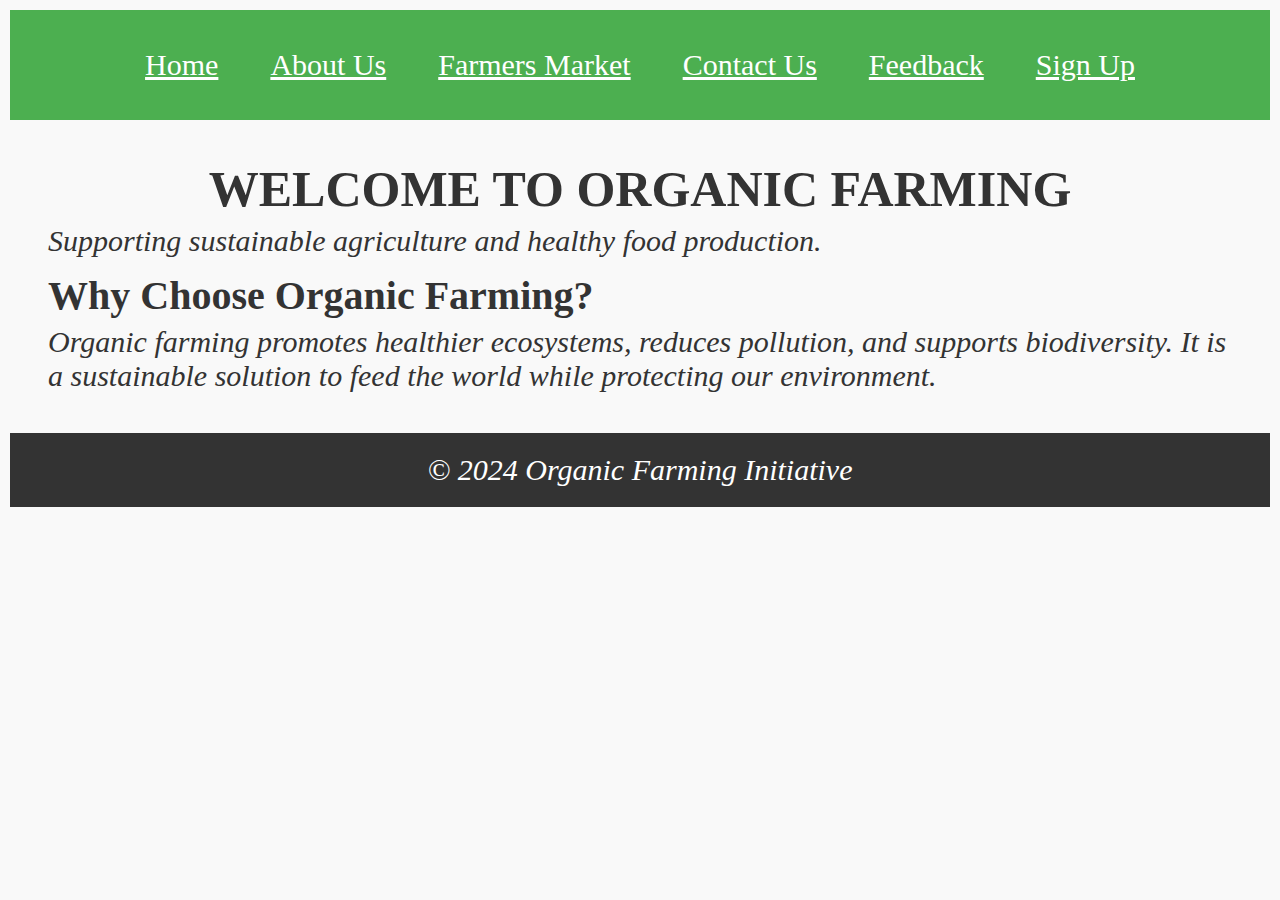
==== organic farming/index.html @ aabbf3b8 "Add files via upload" ====
<!DOCTYPE html>
<html lang="en">
<head>
    <meta charset="UTF-8">
    <meta name="viewport" content="width=device-width, initial-scale=1.0">
    <title>Organic Farming</title>
    <link rel="stylesheet" href="styles.css">
</head>
<body>
    <header>
        <nav>
            <ul>
                <li><a href="index.html">Home</a></li>
                <li><a href="about.html">About Us</a></li>
                <li><a href="shopping.html">Farmers Market</a></li>
                <li><a href="contact.html">Contact Us</a></li>
                <li><a href="feedback.html">Feedback</a></li>
                <li><a href="signup.html">Sign Up</a></li>
            </ul>
        </nav>
    </header>
    <main>
        <section class="hero">
            <h1>Welcome to Organic Farming</h1>
            <p>Supporting sustainable agriculture and healthy food production.</p>
        </section>
        <section>
            <h2>Why Choose Organic Farming?</h2>
            <p>Organic farming promotes healthier ecosystems, reduces pollution, and supports biodiversity. It is a sustainable solution to feed the world while protecting our environment.</p>
        </section>
    </main>
    <footer>
        <p>&copy; 2024 Organic Farming Initiative</p>
    </footer>
</body>
</html>
---- organic farming/styles.css ----
/* Basic Reset */
* {
    margin: 2px;
    padding: 2px;
    box-sizing: border-box;
}

body { 
    font-family: Playfair Display, serif;
    background-color: #f9f9f9;
    color: #333;
font-size: 30px;
}

header {
    background-color: #4CAF50;
    padding: 1rem;
    font-size: 30px;
    background-image: url('header-C:\Users\koush\Documents\farming\image.jpeg'); 
    background-size: cover;
    background-position: center;
    color: white;
    padding: 20px;
    text-align: right;   
}
nav ul {
    list-style-type: none;
    display: flex;
    justify-content: center;
    font-size: 30px;
    background-image: url('C:\Users\koush\Documents\farming\image.jpeg'); 
    background-size: cover;
    background-position: left;
    color: white;
    padding: 8px;
    text-align: center;
}

nav a {
    color: white;
    text-decoration: bold;
    padding: 10px 20px;
}
nav a:hover {
    background-color: #45a049;
}

main {
    margin: 30px;

}

footer {
    text-align: center;
    padding: 1rem;
    background-color: #333;
    color: white;
}

form {
    max-width: 600px;
    margin: 0 auto;
    padding: 20px;
    background-color: #fff;
    border-radius: 8px;
    box-shadow: 0 2px 5px rgba(0, 0, 0, 0.1);
}

form input, form textarea {
    width: 100%;
    padding: 10px;
    margin: 10px 0;
    border: 1px solid #ddd;
    border-radius: 5px;
}

form button {
    background-color: #4CAF50;
    color: white;
    padding: 10px 20px;
    border: none;
    border-radius: 5px;
    cursor: pointer;
}

form button:hover {
    background-color: #45a049;
}

h1 {
font-weight: bold;
font-size: 50px;
text-align:center;
text-transform: uppercase;
}

p {
font-style: italic;
}


h2 {
font-size: 40px;
}

h3 {
font-size: 40px;
}
.imgMain {
display:block;
margin-left:auto;
marfin-right:auto;
}
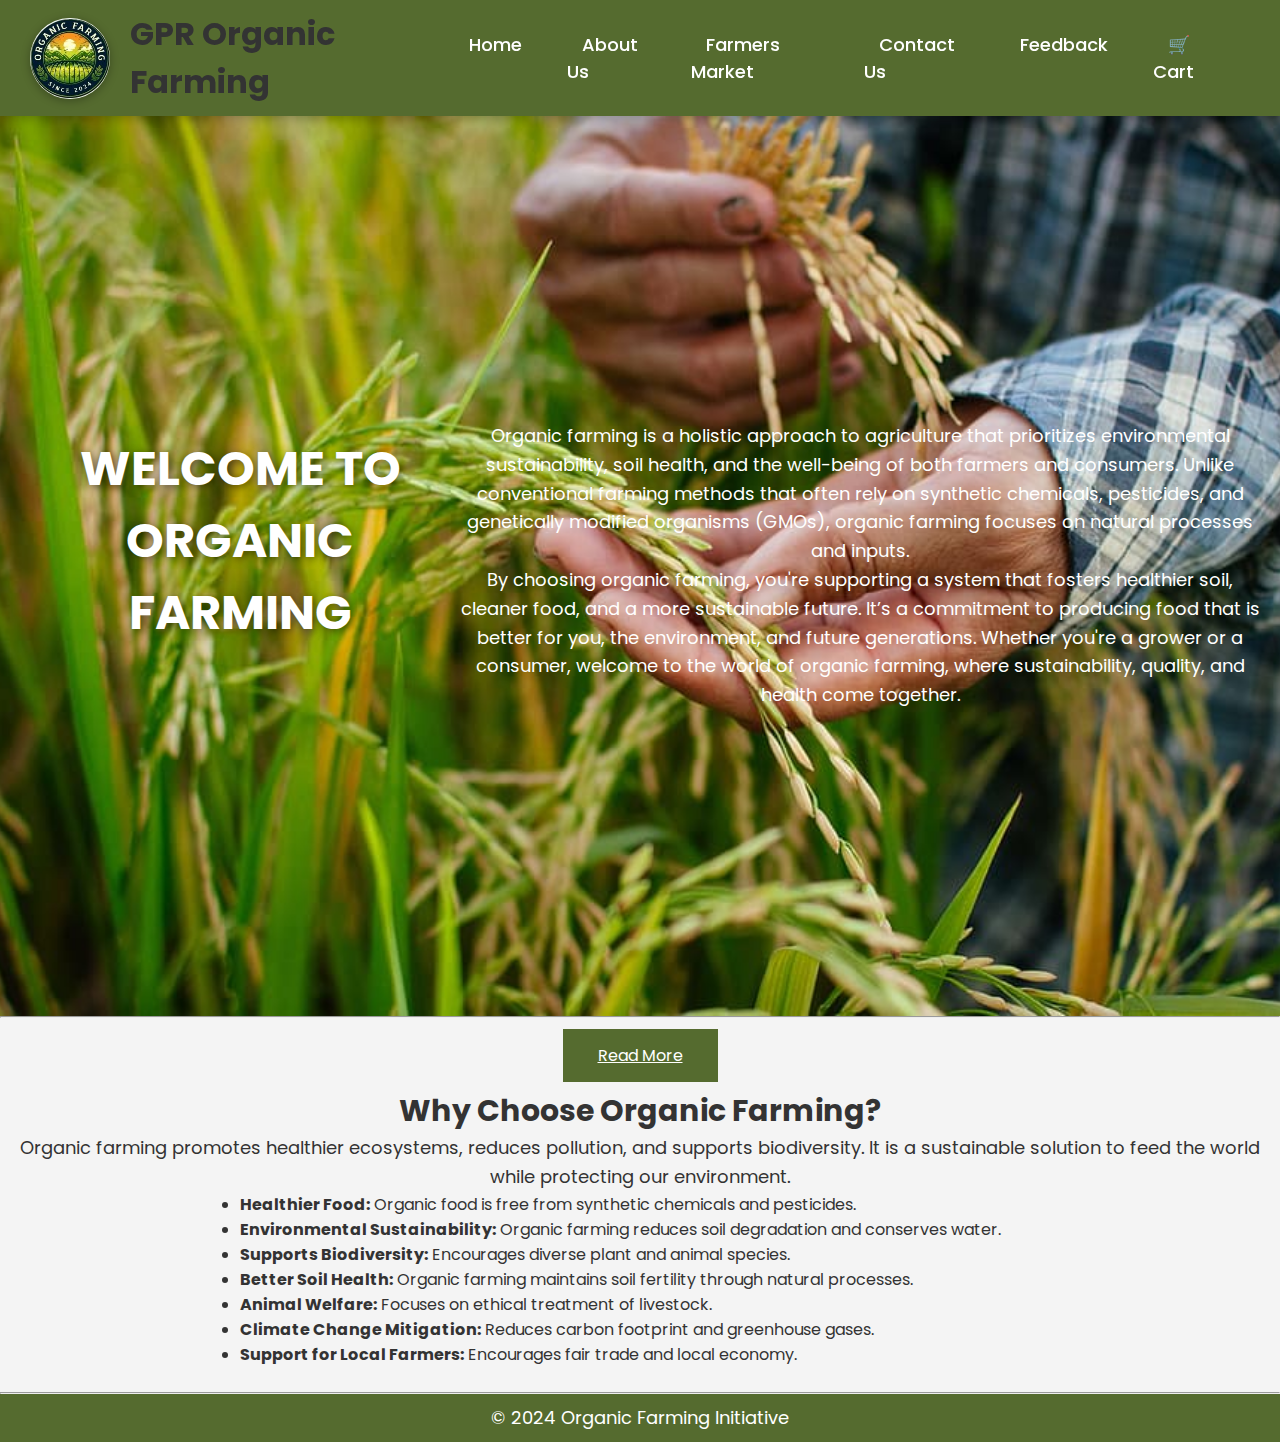
==== commit 6a65e2ed: "Add files via upload" ====
--- a/organic farming/index.html
+++ b/organic farming/index.html
@@ -3,34 +3,60 @@
 <head>
     <meta charset="UTF-8">
     <meta name="viewport" content="width=device-width, initial-scale=1.0">
-    <title>Organic Farming</title>
+    <meta name="description" content="Explore organic farming and its benefits for health and the environment. Learn how organic agriculture promotes sustainability and biodiversity.">
+    <title>Home | Organic Farming</title>
     <link rel="stylesheet" href="styles.css">
 </head>
 <body>
-    <header>
-        <nav>
-            <ul>
-                <li><a href="index.html">Home</a></li>
-                <li><a href="about.html">About Us</a></li>
-                <li><a href="shopping.html">Farmers Market</a></li>
-                <li><a href="contact.html">Contact Us</a></li>
-                <li><a href="feedback.html">Feedback</a></li>
-                <li><a href="signup.html">Sign Up</a></li>
-            </ul>
-        </nav>
-    </header>
-    <main>
-        <section class="hero">
-            <h1>Welcome to Organic Farming</h1>
-            <p>Supporting sustainable agriculture and healthy food production.</p>
-        </section>
-        <section>
-            <h2>Why Choose Organic Farming?</h2>
-            <p>Organic farming promotes healthier ecosystems, reduces pollution, and supports biodiversity. It is a sustainable solution to feed the world while protecting our environment.</p>
-        </section>
-    </main>
-    <footer>
-        <p>&copy; 2024 Organic Farming Initiative</p>
-    </footer>
+  <header>
+     <div class="logo-container">
+        <img src="logo.jpeg.jpg" alt="Organic Farming Logo" class="logo"><h1 class="logo-name"> GPR Organic Farming</h1> 
+     </div>
+     <nav>
+         <ul>
+            <li><a href="index.html">Home</a></li>
+            <li><a href="about.html">About Us</a></li>
+            <li><a href="shopping.html">Farmers Market</a></li>
+            <li><a href="contact.html">Contact Us</a></li>
+            <li><a href="feedback.html">Feedback</a></li>
+            <li><a href="cart.html">🛒 Cart</a></li>
+        </ul>
+     </nav>
+  </header>
+  <main>
+    <section class="hero">
+       <h1 style="margin-bottom:50px;">WELCOME TO ORGANIC FARMING</h1>
+          <p>Organic farming is a holistic approach to agriculture that prioritizes environmental sustainability, soil health, and the well-being of both farmers and consumers. Unlike conventional farming methods that often rely on synthetic chemicals, pesticides, and genetically modified organisms (GMOs), organic farming focuses on natural processes and inputs. 
+<br>
+By choosing organic farming, you're supporting a system that fosters healthier soil, cleaner food, and a more sustainable future. It’s a commitment to producing food that is better for you, the environment, and future generations. Whether you're a grower or a consumer, welcome to the world of organic farming, where sustainability, quality, and health come together. </p>
+    </section>
+    <section>
+    <div style="text-align:center;margin-bottom:20px;">
+        <hr>
+        <br>
+        <a style="background-color:#556B2F;padding:15px 35px;color:white;" 
+           href="https://www.nirvanaorganic.in/blogs/blog/a-deep-dive-into-indias-organic-farming-heritage-a-journey-through-history-and-tradition?srsltid=AfmBOor5hFA2hXupSSQuZoiVcLovi9J1DXZ-EyyRnzIo2lWA4joNhRpQ">
+           Read More
+        </a>
+    </div>
+      <h3>Why Choose Organic Farming?</h3>
+      <p>Organic farming promotes healthier ecosystems, reduces pollution, and supports biodiversity. It is a sustainable solution to feed the world while protecting our environment.</p>
+
+      <ul style="max-width: 800px; margin: 0 auto; text-align:left;">
+          <li><b>Healthier Food:</b> Organic food is free from synthetic chemicals and pesticides.</li>
+          <li><b>Environmental Sustainability:</b> Organic farming reduces soil degradation and conserves water.</li>
+          <li><b>Supports Biodiversity:</b> Encourages diverse plant and animal species.</li>
+          <li><b>Better Soil Health:</b> Organic farming maintains soil fertility through natural processes.</li>
+          <li><b>Animal Welfare:</b> Focuses on ethical treatment of livestock.</li>
+          <li><b>Climate Change Mitigation:</b> Reduces carbon footprint and greenhouse gases.</li>
+          <li><b>Support for Local Farmers:</b> Encourages fair trade and local economy.</li>
+      </ul>
+
+    </section>
+  </main><br><hr>
+
+  <footer>
+     <p>&copy; 2024 Organic Farming Initiative</p>
+  </footer>
 </body>
-</html>
+</html>--- a/organic farming/styles.css
+++ b/organic farming/styles.css
@@ -1,113 +1,420 @@
-/* Basic Reset */
+/* Import Google Fonts */
+@import url('https://fonts.googleapis.com/css2?family=Poppins:wght@300;400;600&display=swap');
+
 * {
-    margin: 2px;
-    padding: 2px;
+    margin: 0;
+    padding: 0;
     box-sizing: border-box;
-}
-
-body { 
-    font-family: Playfair Display, serif;
-    background-color: #f9f9f9;
+    font-family: 'Poppins', sans-serif;
+    scroll-behavior: smooth;
+}
+
+h3 {
+    text-align:center;
+    font-size: 30px;
+}
+
+p {
+    text-align:center;
+    font-size: 18px;
+    line-height: 1.6;
+    margin: 0 auto;
+}
+
+body {
+    background-color: #f4f4f4;
     color: #333;
-font-size: 30px;
-}
-
+}
+
+/* --- HEADER STYLES --- */
 header {
-    background-color: #4CAF50;
-    padding: 1rem;
+    display: flex;
+    align-items: center;
+    justify-content: space-between;
+    background: #556B2F;
+    padding: 15px 50px;
+    position: sticky;
+    top: 0;
+    z-index: 1000;
+    box-shadow: 0px 4px 10px rgba(0, 0, 0, 0.1);
+}
+
+/* LOGO STYLING */
+/* Header Styling */
+header {
+    display: flex;
+    align-items: center;
+    justify-content: space-between;
+    background: #556B2F;
+    padding: 10px 30px;
+    box-shadow: 0px 4px 8px rgba(0, 0, 0, 0.2);
+}
+
+
+/* Logo Container */
+.logo-container {
+    display: flex;
+    align-items: center;
+}
+
+/* Logo Styling */
+.logo {
+    width: 80px;  /* Adjust size as needed */
+    height: auto;
+    border-radius: 50%; /* Makes it circular */
+    margin-right: 20px;
+    box-shadow: 0px 2px 10px rgba(0, 0, 0, 0.3);
+}
+
+/* --- NAVIGATION MENU --- */
+nav ul {
+    list-style: none;
+    display: flex;
+}
+
+nav ul li {
+    margin: 0 15px;
+}
+
+nav ul li a {
+    text-decoration: none;
+    color: white;
+    font-size: 18px;
+    font-weight: 500;
+    transition: color 0.3s ease-in-out;
+    padding: 10px 15px;
+    border-radius: 5px;
+}
+
+nav ul li a:hover {
+    background: white;
+    color: #2c6e49;
+}
+
+/* Apply background to the entire section */
+.hero {
+    background-image: url('background.jpeg');  /* Change to your image path */
+    background-size: cover;  /* Ensures the image covers the full section */
+    background-position: center;  /* Centers the background image */
+    background-repeat: no-repeat;  /* Prevents image repetition */
+    height: 100vh;  /* Makes it take full viewport height */
+    display: flex;
+    align-items: center;
+    justify-content: center;
+    text-align: center;
+    color: white;  /* Text color for contrast */
+    padding: 20px;
+    position: relative;
+}
+/* --- HERO SECTION --- */
+.hero h1 {
+    font-size: 48px;
+    margin-bottom: 10px;
+    text-shadow: 2px 2px 8px rgba(0, 0, 0, 0.5);
+}
+
+.hero h2 {
     font-size: 30px;
-    background-image: url('header-C:\Users\koush\Documents\farming\image.jpeg'); 
-    background-size: cover;
-    background-position: center;
-    color: white;
-    padding: 20px;
-    text-align: right;   
-}
-nav ul {
-    list-style-type: none;
-    display: flex;
-    justify-content: center;
+    margin-bottom: 20px;
+}
+
+.hero h3 {
     font-size: 30px;
-    background-image: url('C:\Users\koush\Documents\farming\image.jpeg'); 
-    background-size: cover;
-    background-position: left;
-    color: white;
-    padding: 8px;
-    text-align: center;
-}
-
-nav a {
-    color: white;
-    text-decoration: bold;
-    padding: 10px 20px;
-}
-nav a:hover {
-    background-color: #45a049;
-}
-
-main {
-    margin: 30px;
-
-}
-
-footer {
-    text-align: center;
-    padding: 1rem;
-    background-color: #333;
-    color: white;
-}
-
+    margin-bottom: 20px;
+}
+
+
+.hero p {
+    font-size: 18px;
+    line-height: 1.6;
+    max-width: 800px;
+    margin: 0 auto;
+}
+
+/* --- BUTTON STYLES --- */
+button, .btn {
+    background: #556B2F;
+    color: #333;
+    border: none;
+    padding: 12px 25px;
+    font-size: 18px;
+    cursor: pointer;
+    border-radius: 5px;
+    transition: all 0.3s ease-in-out;
+}
+
+button:hover, .btn:hover {
+    background: ##556B2F;
+    transform: scale(1.05);
+}
+
+/* --- FORM STYLING --- */
+/* Forms with Animations */
 form {
-    max-width: 600px;
+    max-width: 500px;
     margin: 0 auto;
     padding: 20px;
-    background-color: #fff;
+    background: white;
     border-radius: 8px;
-    box-shadow: 0 2px 5px rgba(0, 0, 0, 0.1);
-}
-
-form input, form textarea {
+    box-shadow: 0 0 10px rgba(0, 0, 0, 0.1);
+    transition: transform 0.3s ease-in-out;
+}
+
+form:hover {
+    transform: scale(1.02);
+}
+
+label {
+    display: block;
+    font-weight: bold;
+    margin: 10px 0 5px;
+}
+
+input, textarea {
     width: 100%;
     padding: 10px;
+    margin-bottom: 15px;
+    border: 1px solid #ccc;
+    border-radius: 5px;
+}
+
+button[type="submit"] {
+    background-color: #556B2F;
+    color: white;
+    border: none;
+    padding: 10px 15px;
+    cursor: pointer;
+    border-radius: 5px;
+    transition: background 0.3s;
+}
+
+button[type="submit"]:hover {
+    background-color: ##556B2F;
+    transform: scale(1.05);
+}
+
+html, body {
+    height: 100%;
+    margin: 0;
+    padding: 0;
+    display: flex;
+    flex-direction: column;
+}
+
+main {
+    flex: 1;
+}
+
+/* --- FOOTER STYLING --- */
+footer {
+    background-color: #556B2F;
+    color: white;
+    text-align: center;
+    padding: 10px 0;
+    width: 100%;
+    bottom:0;
+}
+
+
+/* --- ANIMATIONS --- */
+@keyframes fadeIn {
+    from {
+        opacity: 0;
+        transform: translateY(-20px);
+    }
+    to {
+        opacity: 1;
+        transform: translateY(0);
+    }
+}
+
+/* --- RESPONSIVE DESIGN --- */
+@media (max-width: 768px) {
+    header {
+        flex-direction: column;
+        padding: 15px;
+    }
+
+    .logo {
+        width: 100px;
+        margin-bottom: 10px;
+    }
+
+    nav ul {
+        flex-direction: column;
+        text-align: center;
+    }
+
+    nav ul li {
+        margin: 5px 0;
+    }
+
+    .hero {
+        padding: 50px 20px;
+    }
+
+    .hero h1 {
+        font-size: 32px;
+    }
+
+    .hero h2 {
+        font-size: 24px;
+    }
+
+    .hero h2 {
+        font-size: 24px;
+    }
+
+}
+
+/* --- CART PAGE STYLES --- */
+.cart-container {
+    max-width: 900px;
+    margin: 50px auto;
+    background: white;
+    padding: 20px;
+    border-radius: 10px;
+    box-shadow: 0px 4px 10px rgba(0, 0, 0, 0.1);
+}
+
+table {
+    width: 100%;
+    border-collapse: collapse;
+}
+
+th, td {
+    padding: 15px;
+    text-align: center;
+    border-bottom: 1px solid #ddd;
+}
+
+th {
+    background: #2c6e49;
+    color: white;
+}
+
+.cart-summary {
+    text-align: right;
+    margin-top: 20px;
+}
+
+.cart-summary h2 {
+    font-size: 24px;
+}
+
+#checkout-btn {
+    background: ##556B2F;
+    color: white;
+    padding: 12px 25px;
+    font-size: 18px;
+    border: none;
+    cursor: pointer;
+    border-radius: 5px;
+    transition: 0.3s ease-in-out;
+}
+
+#checkout-btn:hover {
+    background: #556B2F;
+    transform: scale(1.05);
+}
+
+.remove-btn {
+    background: red;
+    color: white;
+    border: none;
+    padding: 8px 12px;
+    cursor: pointer;
+    border-radius: 5px;
+}
+
+.remove-btn:hover {
+    background: darkred;
+}
+
+
+/* Smooth Scroll */
+html {
+    scroll-behavior: smooth;
+}
+
+/* --- PRODUCT LISTING --- */
+.product-list {
+    display: flex;
+    flex-wrap: wrap;
+    justify-content: center;
+    gap: 20px;
+    padding: 40px;
+}
+
+/* --- INDIVIDUAL PRODUCT --- */
+.product {
+    background: white;
+    padding: 20px;
+    border-radius: 10px;
+    box-shadow: 0 5px 15px rgba(0, 0, 0, 0.2);
+    text-align: center;
+    width: 250px;
+    transition: transform 0.3s ease-in-out;
+}
+
+.product img {
+    width: 100%;
+    border-radius: 10px;
+    transition: transform 0.3s ease-in-out;
+}
+
+.product img:hover {
+    transform: scale(1.05);
+}
+
+/* --- HOVER EFFECT ON PRODUCT --- */
+.product:hover {
+    transform: translateY(-5px);
+    box-shadow: 0 10px 20px rgba(0, 0, 0, 0.3);
+}
+
+/* --- PRODUCT TITLE --- */
+.product h3 {
+    font-size: 20px;
     margin: 10px 0;
-    border: 1px solid #ddd;
-    border-radius: 5px;
-}
-
-form button {
-    background-color: #4CAF50;
-    color: white;
-    padding: 10px 20px;
+    color: #2c6e49;
+}
+
+/* --- PRODUCT PRICE --- */
+.product .price {
+    font-size: 18px;
+    font-weight: bold;
+    color: #ff6600;
+    margin-bottom: 10px;
+}
+
+/* --- ADD TO CART BUTTON --- */
+.product button {
+    background-color: #556B2F;
+    color: white;
     border: none;
-    border-radius: 5px;
+    padding: 10px 15px;
     cursor: pointer;
-}
-
-form button:hover {
-    background-color: #45a049;
-}
-
-h1 {
-font-weight: bold;
-font-size: 50px;
-text-align:center;
-text-transform: uppercase;
-}
-
-p {
-font-style: italic;
-}
-
-
-h2 {
-font-size: 40px;
-}
-
-h3 {
-font-size: 40px;
-}
-.imgMain {
-display:block;
-margin-left:auto;
-marfin-right:auto;
-}+    border-radius: 5px;
+    font-size: 16px;
+    transition: background 0.3s;
+}
+
+.product button:hover {
+    background-color: #556B2F;
+    transform: scale(1.05);
+}
+
+/* --- RESPONSIVE DESIGN --- */
+@media (max-width: 768px) {
+    .product-list {
+        flex-direction: column;
+        align-items: center;
+    }
+    
+    .product {
+        width: 90%;
+    }
+}
+
+
